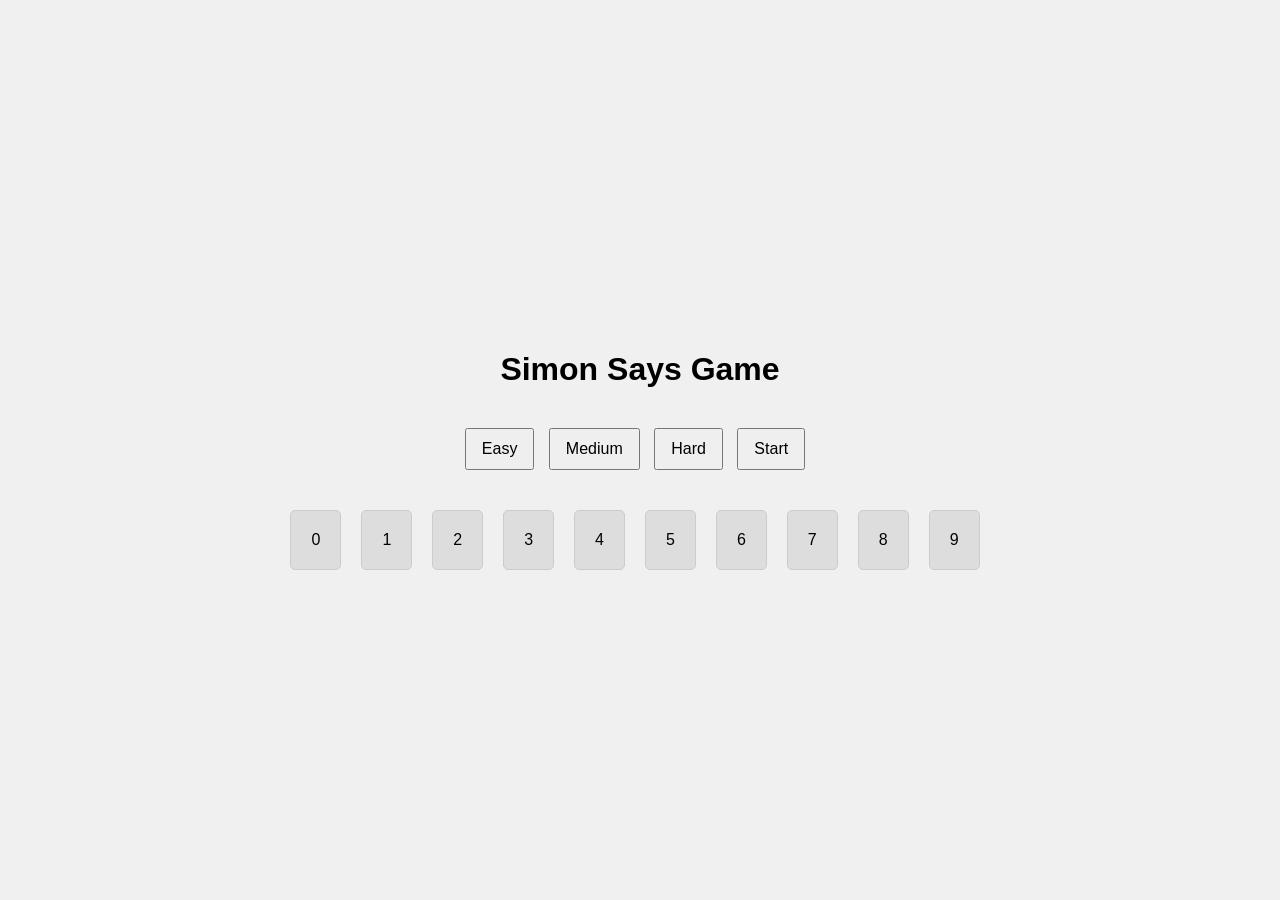
==== simon-says/index.html @ 34301fba "init: add basic layout" ====
<!DOCTYPE html>
<html lang="en">
<head>
  <meta charset="UTF-8">
  <meta name="viewport" content="width=device-width, initial-scale=1.0">
  <title>Simon Says Game</title>
  <link rel="stylesheet" href="styles.css">
</head>
<body>
<h1>Simon Says Game</h1>
<div id="controls">
  <button id="easy">Easy</button>
  <button id="medium">Medium</button>
  <button id="hard">Hard</button>
  <button id="start">Start</button>
</div>
<div id="virtual-keyboard"></div>
<script src="script.js"></script>
</body>
</html>
---- simon-says/styles.css ----
body {
  font-family: Arial, sans-serif;
  display: flex;
  flex-direction: column;
  align-items: center;
  justify-content: center;
  height: 100vh;
  margin: 0;
  background-color: #f0f0f0;
}

h1 {
  margin-bottom: 20px;
}

#controls {
  margin: 20px 0;
}

button {
  margin-right: 10px;
  padding: 10px 15px;
  font-size: 16px;
}

button:hover {
  cursor: pointer;
}

#virtual-keyboard {
  display: grid;
  grid-template-columns: repeat(10, 1fr);
  gap: 10px;
  margin-top: 20px;
}

.key {
  padding: 20px;
  background-color: #ddd;
  border: 1px solid #ccc;
  border-radius: 5px;
  text-align: center;
  cursor: pointer;
  user-select: none;
}

.key:hover {
  background-color: #bbb;
}

.disabled {
  background-color: #e0e0e0;
  cursor: not-allowed;
}
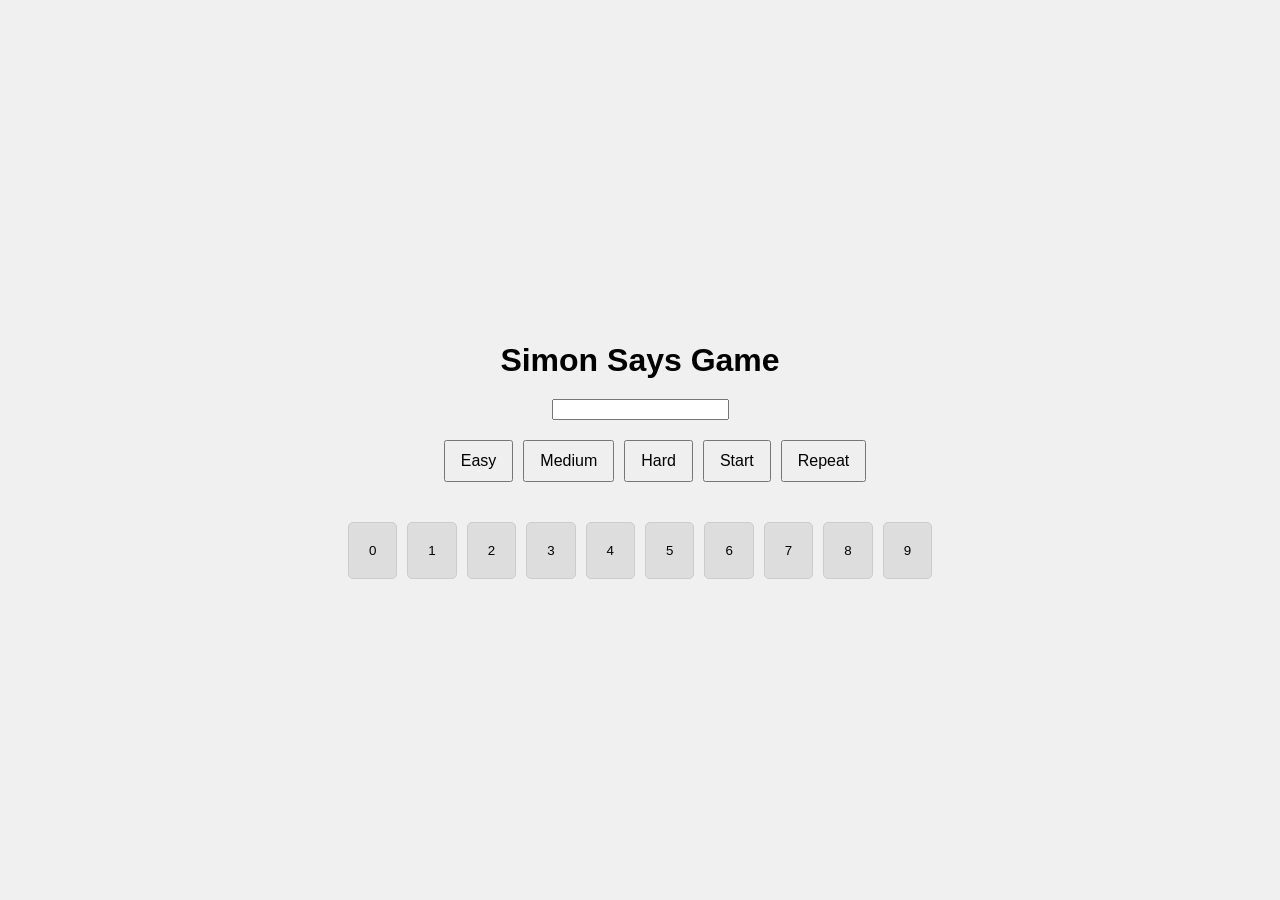
==== commit b277e7d5: "feat: add basic functionality" ====
--- a/simon-says/index.html
+++ b/simon-says/index.html
@@ -7,14 +7,15 @@
   <link rel="stylesheet" href="styles.css">
 </head>
 <body>
-<h1>Simon Says Game</h1>
-<div id="controls">
-  <button id="easy">Easy</button>
-  <button id="medium">Medium</button>
-  <button id="hard">Hard</button>
-  <button id="start">Start</button>
-</div>
-<div id="virtual-keyboard"></div>
+<!--<h1>Simon Says Game</h1>-->
+<!--<ul class="control__list" id="controls">-->
+<!--  <li class="control__item"><button class="control__button" id="easy">Easy</button></li>-->
+<!--  <li class="control__item"><button class="control__button" id="medium">Medium</button></li>-->
+<!--  <li class="control__item"><button class="control__button" id="hard">Hard</button></li>-->
+<!--  <li class="control__item"><button class="control__button" id="start">Start</button></li>-->
+<!--  <li class="control__item"><button class="control__button" id="repeat">Repeat</button></li>-->
+<!--</ul>-->
+<!--<div id="keyboard"></div>-->
 <script src="script.js"></script>
 </body>
 </html>
--- a/simon-says/styles.css
+++ b/simon-says/styles.css
@@ -13,21 +13,29 @@
   margin-bottom: 20px;
 }
 
-#controls {
+
+.control__list {
+  display: flex;
+  list-style: none;
   margin: 20px 0;
 }
 
-button {
+.control__item {
+
+}
+
+.control__button {
   margin-right: 10px;
   padding: 10px 15px;
   font-size: 16px;
 }
 
-button:hover {
+
+.control__button:hover {
   cursor: pointer;
 }
 
-#virtual-keyboard {
+.virtual-keyboard {
   display: grid;
   grid-template-columns: repeat(10, 1fr);
   gap: 10px;
@@ -48,6 +56,10 @@
   background-color: #bbb;
 }
 
+.key--active {
+  background-color: red;
+}
+
 .disabled {
   background-color: #e0e0e0;
   cursor: not-allowed;
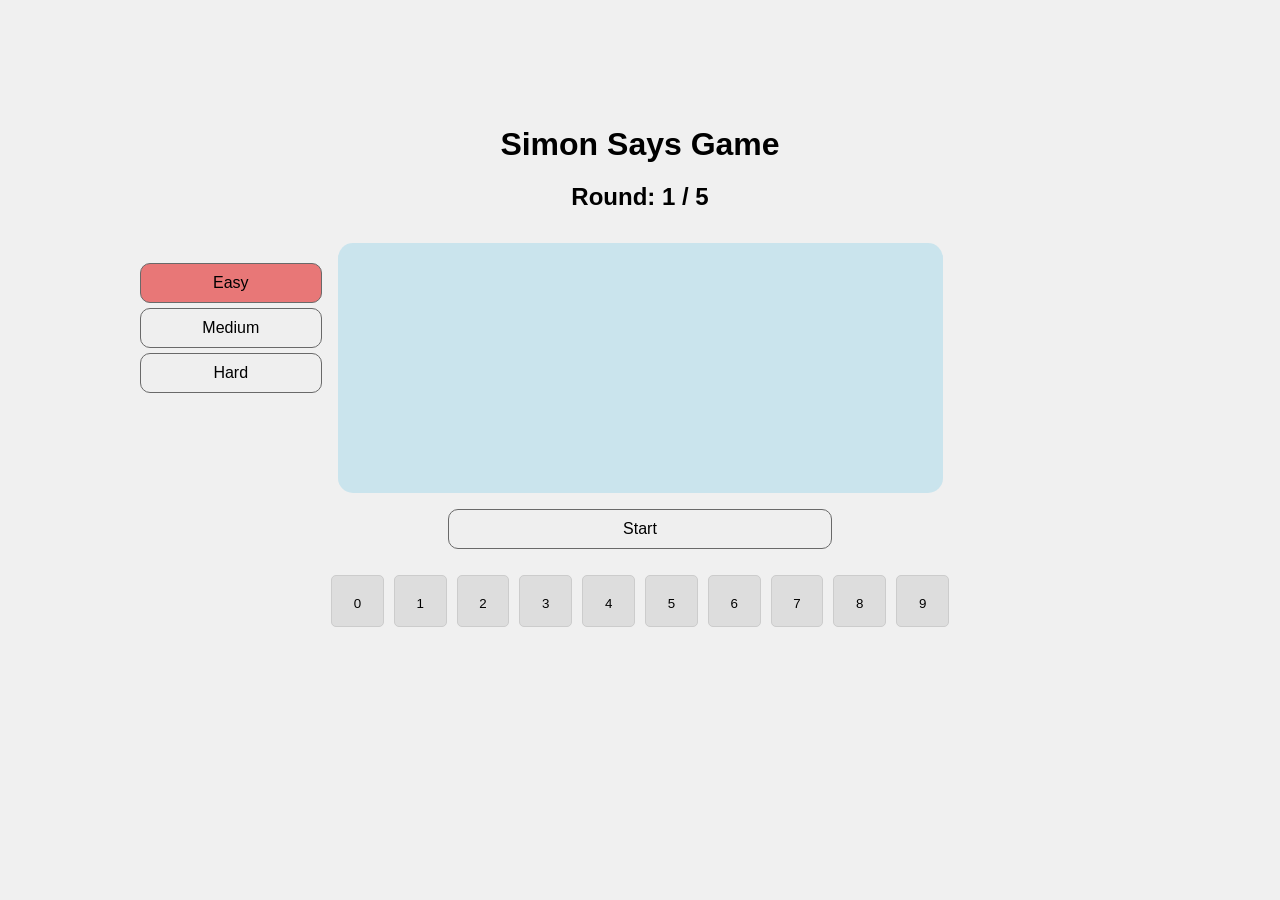
==== commit e963c2af: "style: add adaptivity, change background colors" ====
--- a/simon-says/index.html
+++ b/simon-says/index.html
@@ -7,15 +7,6 @@
   <link rel="stylesheet" href="styles.css">
 </head>
 <body>
-<!--<h1>Simon Says Game</h1>-->
-<!--<ul class="control__list" id="controls">-->
-<!--  <li class="control__item"><button class="control__button" id="easy">Easy</button></li>-->
-<!--  <li class="control__item"><button class="control__button" id="medium">Medium</button></li>-->
-<!--  <li class="control__item"><button class="control__button" id="hard">Hard</button></li>-->
-<!--  <li class="control__item"><button class="control__button" id="start">Start</button></li>-->
-<!--  <li class="control__item"><button class="control__button" id="repeat">Repeat</button></li>-->
-<!--</ul>-->
-<!--<div id="keyboard"></div>-->
 <script src="script.js"></script>
 </body>
 </html>
--- a/simon-says/styles.css
+++ b/simon-says/styles.css
@@ -1,3 +1,13 @@
+*,
+*::before,
+*::after {
+  padding: 0;
+  border: none;
+  margin: 0;
+  box-sizing: border-box;
+}
+
+
 body {
   font-family: Arial, sans-serif;
   display: flex;
@@ -14,35 +24,54 @@
 }
 
 
-.control__list {
+.control__list,
+.level__list {
+  width: 30%;
+  /*min-width: 10rem;*/
   display: flex;
+  flex-direction: column;
+  row-gap: 5px;
   list-style: none;
   margin: 20px 0;
 }
 
-.control__item {
 
-}
-
-.control__button {
-  margin-right: 10px;
+.control__button,
+.level__button {
+  display: flex;
+  justify-content: center;
+  width: 100%;
   padding: 10px 15px;
   font-size: 16px;
+  cursor: pointer;
+  border: 1px solid dimgray;
+  border-radius: 10px;
 }
 
 
-.control__button:hover {
+.control__button:not([disabled]):hover:not(.key--active),
+.level__button:not([disabled]):hover:not(.key--active) {
+  background-color: #bbb;
   cursor: pointer;
 }
 
 .virtual-keyboard {
-  display: grid;
-  grid-template-columns: repeat(10, 1fr);
+  display: flex;
+  flex-wrap: wrap;
+  width: 82%;
+  max-width: 650px;
+  height: 200px;
+  justify-content: center;
   gap: 10px;
-  margin-top: 20px;
+  margin-top: 10px;
 }
 
 .key {
+  display: flex;
+  width: 3.3rem;
+  height: 3.3rem;
+  justify-content: center;
+  align-content: center;
   padding: 20px;
   background-color: #ddd;
   border: 1px solid #ccc;
@@ -52,15 +81,100 @@
   user-select: none;
 }
 
-.key:hover {
+.key--active:hover {
+  background-color: rgba(225, 0, 0, 0.5);
+  cursor: not-allowed;
+}
+
+.key:not(.key--active):hover {
   background-color: #bbb;
 }
 
+
+
 .key--active {
-  background-color: red;
+  background-color: rgba(225, 0, 0, 0.5);
 }
 
-.disabled {
-  background-color: #e0e0e0;
-  cursor: not-allowed;
+
+.display-none {
+  display: none;
+}
+
+.display {
+  display: flex;
+  text-align: center;
+  width: 100%;
+  height: 250px;
+  font-size: 32px;
+  border-radius: 15px;
+  margin: 0 1rem;
+  background-color: rgba(50, 180, 225, 0.2);
+}
+
+:disabled {
+  cursor: not-allowed !important;
+}
+
+
+.main {
+  width: 80vw;
+  max-width: 1000px;
+  display: flex;
+  margin: 2rem 0 0 0;
+}
+
+
+.start-button {
+  display: flex;
+  justify-content: center;
+  width: 30%;
+  margin: 1rem 0;
+  padding: 10px 15px;
+  font-size: 16px;
+  cursor: pointer;
+  border: 1px solid #696969;
+  border-radius: 10px;
+}
+
+.start-button:not(.hidden):hover{
+  background-color: #bbb;
+  cursor: pointer;
+}
+
+.hidden {
+  color: rgba(0, 0, 0, 0.0);
+  background-color: rgba(0, 0, 0, 0.0);
+  border: rgba(0, 0, 0, 0.0);
+  cursor: default;
+}
+
+
+@media (min-width: 360px) and (max-width: 767px) {
+
+  .main {
+    width: 80vw;
+    display: flex;
+    flex-direction: column;
+    align-items: center;
+    margin: 2rem 0 0 0;
+  }
+
+  .control__list,
+  .level__list {
+    width: 100%;
+    display: flex;
+    justify-content: center;
+    flex-direction: row;
+    column-gap: 5px;
+  }
+  .control__button,
+  .level__button {
+    width: 100%;
+  }
+
+}
+
+@media (min-width: 360px) and (max-width: 1090px) {
+
 }
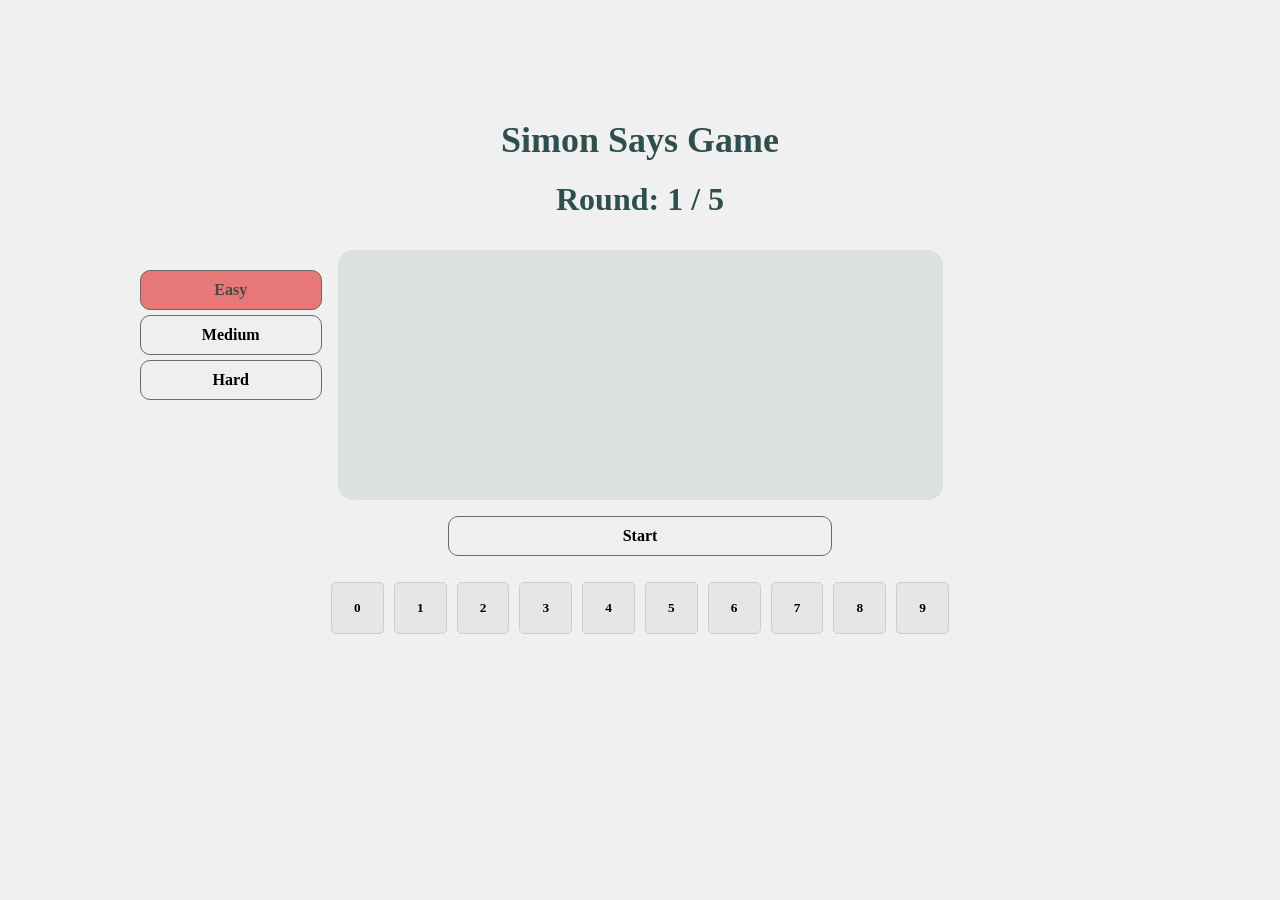
==== commit 5c6b2dfb: "fix: active keys effects" ====
--- a/simon-says/index.html
+++ b/simon-says/index.html
@@ -4,7 +4,9 @@
   <meta charset="UTF-8">
   <meta name="viewport" content="width=device-width, initial-scale=1.0">
   <title>Simon Says Game</title>
+  <link rel="preload" href="./fonts/SonicLogo-Bold.woff2" as="font" type="font/woff2" crossorigin>
   <link rel="stylesheet" href="styles.css">
+  <link type="Image/x-icon" href="./img/game.png" rel="icon">
 </head>
 <body>
 <script src="script.js"></script>
--- a/simon-says/styles.css
+++ b/simon-says/styles.css
@@ -5,11 +5,13 @@
   border: none;
   margin: 0;
   box-sizing: border-box;
-}
-
-
-body {
-  font-family: Arial, sans-serif;
+  font-family: 'Sonic Logo', serif;
+  font-weight: bold;
+  font-style: normal;
+}
+
+
+.body {
   display: flex;
   flex-direction: column;
   align-items: center;
@@ -19,11 +21,16 @@
   background-color: #f0f0f0;
 }
 
-h1 {
+.title {
   margin-bottom: 20px;
-}
-
-
+  font-size: 36px;
+  color: #2F4F4FFF;
+}
+
+.subtitle {
+  font-size: 32px;
+  color: #2F4F4FFF;
+}
 .control__list,
 .level__list {
   width: 30%;
@@ -41,7 +48,7 @@
   display: flex;
   justify-content: center;
   width: 100%;
-  padding: 10px 15px;
+  padding: 10px 0;
   font-size: 16px;
   cursor: pointer;
   border: 1px solid dimgray;
@@ -51,7 +58,8 @@
 
 .control__button:not([disabled]):hover:not(.key--active),
 .level__button:not([disabled]):hover:not(.key--active) {
-  background-color: #bbb;
+  /*background-color: #bbb;*/
+  background-color: rgba(47, 79, 79, 0.2);
   cursor: pointer;
 }
 
@@ -71,9 +79,9 @@
   width: 3.3rem;
   height: 3.3rem;
   justify-content: center;
-  align-content: center;
+  align-items: center;
   padding: 20px;
-  background-color: #ddd;
+  background-color: rgba(221, 221, 221, 0.5);
   border: 1px solid #ccc;
   border-radius: 5px;
   text-align: center;
@@ -87,13 +95,15 @@
 }
 
 .key:not(.key--active):hover {
-  background-color: #bbb;
+  /*background-color: #bbb;*/
+  background-color: rgba(47, 79, 79, 0.2);
 }
 
 
 
 .key--active {
   background-color: rgba(225, 0, 0, 0.5);
+  color: #494949;
 }
 
 
@@ -106,14 +116,16 @@
   text-align: center;
   width: 100%;
   height: 250px;
-  font-size: 32px;
+  font-size: 42px;
   border-radius: 15px;
   margin: 0 1rem;
-  background-color: rgba(50, 180, 225, 0.2);
+  background-color: rgba(47, 79, 79, 0.1);
+  cursor: default !important;
 }
 
 :disabled {
-  cursor: not-allowed !important;
+  cursor: not-allowed;
+  border: 1px solid #bebebe;
 }
 
 
@@ -138,7 +150,8 @@
 }
 
 .start-button:not(.hidden):hover{
-  background-color: #bbb;
+  /*background-color: #bbb;*/
+  background-color: rgba(47, 79, 79, 0.1);
   cursor: pointer;
 }
 
@@ -146,7 +159,7 @@
   color: rgba(0, 0, 0, 0.0);
   background-color: rgba(0, 0, 0, 0.0);
   border: rgba(0, 0, 0, 0.0);
-  cursor: default;
+  cursor: default !important;
 }
 
 
@@ -171,10 +184,23 @@
   .control__button,
   .level__button {
     width: 100%;
-  }
-
-}
-
-@media (min-width: 360px) and (max-width: 1090px) {
-
-}+    padding: 10px 15px;
+  }
+
+  .virtual-keyboard {
+    width: 85%;
+    max-width: 600px;
+  }
+
+  .key {
+    width: 20px;
+    height: 20px;
+  }
+
+}
+
+@media (min-width: 360px) and (max-width: 860px) {
+  .control__button {
+    font-size: 14px;
+  }
+}
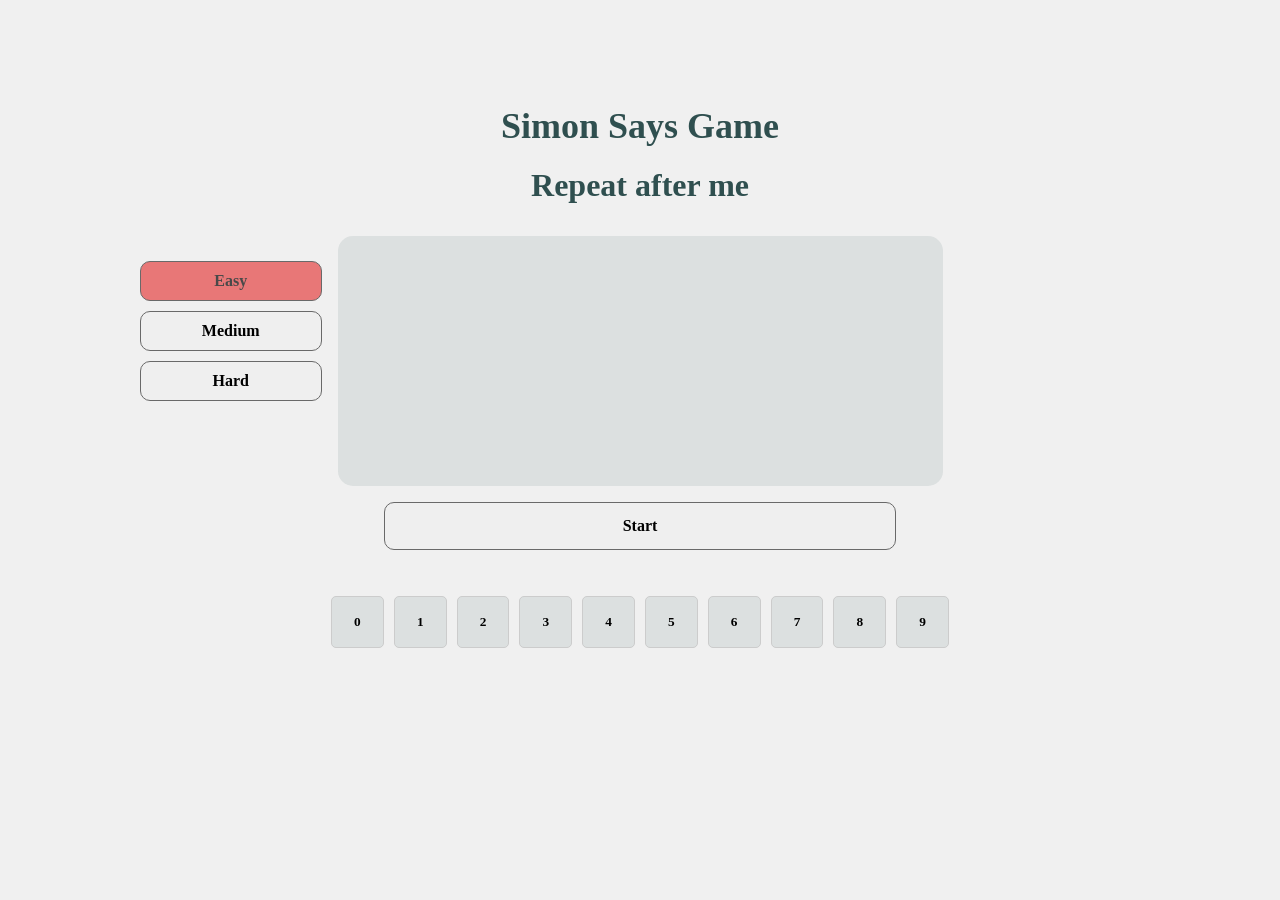
==== commit 9b0ab467: "refactor: remove additional font" ====
--- a/simon-says/index.html
+++ b/simon-says/index.html
@@ -4,7 +4,6 @@
   <meta charset="UTF-8">
   <meta name="viewport" content="width=device-width, initial-scale=1.0">
   <title>Simon Says Game</title>
-  <link rel="preload" href="./fonts/SonicLogo-Bold.woff2" as="font" type="font/woff2" crossorigin>
   <link rel="stylesheet" href="styles.css">
   <link type="Image/x-icon" href="./img/game.png" rel="icon">
 </head>
--- a/simon-says/styles.css
+++ b/simon-says/styles.css
@@ -37,7 +37,7 @@
   /*min-width: 10rem;*/
   display: flex;
   flex-direction: column;
-  row-gap: 5px;
+  /*row-gap: 5px;*/
   list-style: none;
   margin: 20px 0;
 }
@@ -53,6 +53,7 @@
   cursor: pointer;
   border: 1px solid dimgray;
   border-radius: 10px;
+  margin: 5px 0;
 }
 
 
@@ -81,7 +82,8 @@
   justify-content: center;
   align-items: center;
   padding: 20px;
-  background-color: rgba(221, 221, 221, 0.5);
+  /*background-color: rgba(221, 221, 221, 0.5);*/
+  background-color: rgba(47, 79, 79, 0.1);
   border: 1px solid #ccc;
   border-radius: 5px;
   text-align: center;
@@ -136,11 +138,21 @@
   margin: 2rem 0 0 0;
 }
 
+.button-container {
+  display: flex;
+  justify-content: center;
+  text-align: center;
+  width: 80vw;
+  height: 100px;
+}
 
 .start-button {
   display: flex;
   justify-content: center;
-  width: 30%;
+  align-items: center;
+  width: 50%;
+  max-width: 600px;
+  height: 3rem;
   margin: 1rem 0;
   padding: 10px 15px;
   font-size: 16px;
@@ -181,6 +193,7 @@
     flex-direction: row;
     column-gap: 5px;
   }
+
   .control__button,
   .level__button {
     width: 100%;
@@ -197,6 +210,18 @@
     height: 20px;
   }
 
+  .button-container {
+    width: 80vw;
+    height: 100px;
+  }
+
+  .start-button {
+    display: flex;
+    justify-content: center;
+    align-items: center;
+    width: 85%;
+
+  }
 }
 
 @media (min-width: 360px) and (max-width: 860px) {
